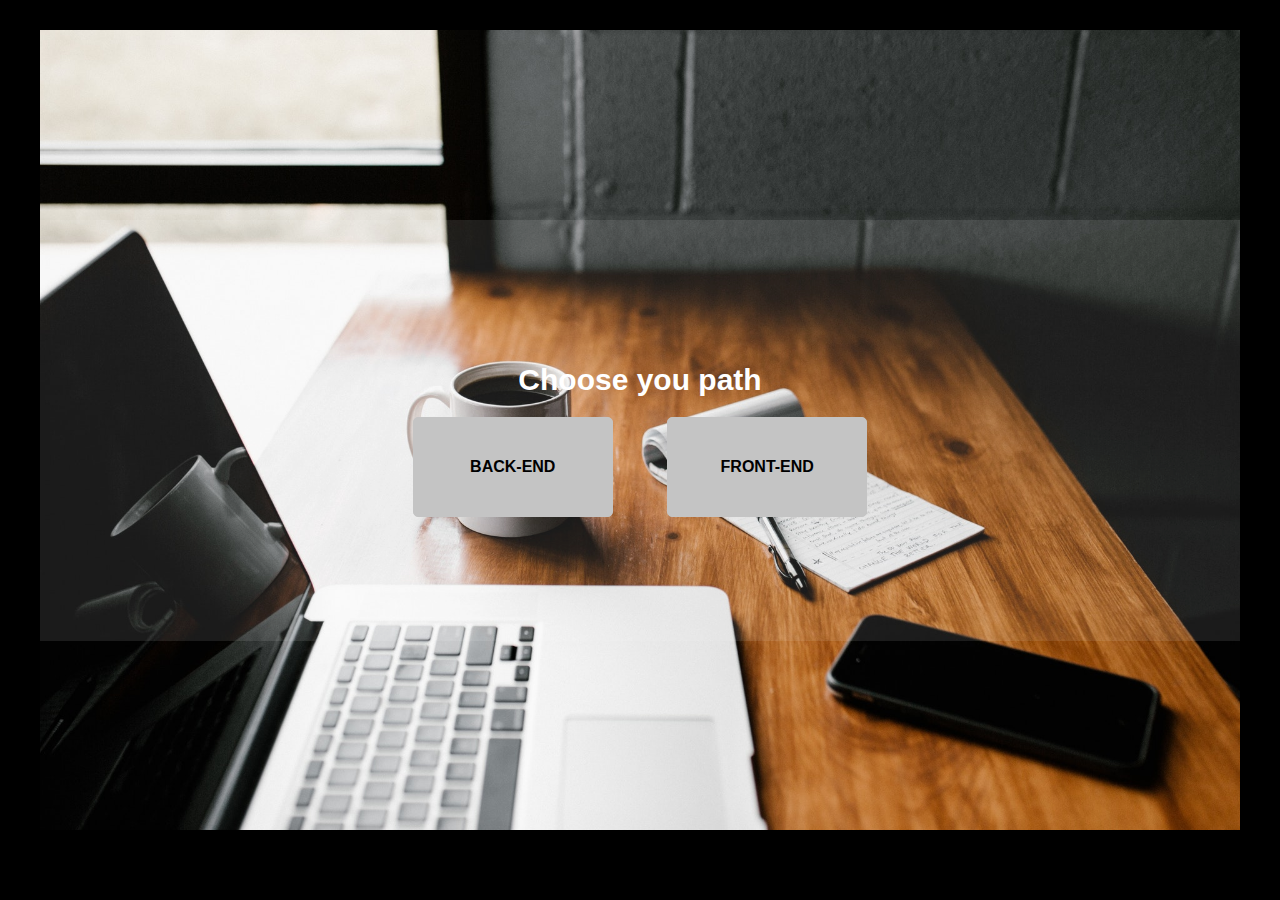
==== index.html @ aa5b25e4 "first commit - add page home" ====
<!DOCTYPE html>
<html lang="en">

<head>
    <meta charset="UTF-8">
    <meta http-equiv="X-UA-Compatible" content="IE=edge">
    <meta name="viewport" content="width=device-width, initial-scale=1.0">
    <link rel="stylesheet" href="css/index.css">
    <title>YourPath</title>
</head>

<body>
    <section class="container-home">
        <div class="container-opacity">
            <div>
                <h1>Choose you path</h1>
            </div>
            <div>
                <button class="button-home back-end" type="button">BACK-END</button>
                <button class="button-home front-end" type="button">FRONT-END</button>
            </div>
        </div>
    </section>
</body>

</html>
---- css/index.css ----
body {
    background-color: #000;
    margin: 0;
    font-family: Roboto, "Helvetica Neue", "Arial";
}

.container-home {
    display: flex;
    flex-direction: column;
    width: 1200px;
    height: 800px;
    margin: 30px auto 0;
    background-image: url(../imgs/home-page.jpg.jpg);
    background-position: center;
    background-repeat: no-repeat;
    background-size: cover;
}

.container-opacity {
    display: flex;
    flex-direction: column;
    justify-content: center;
    align-items: center;
    width: 100%;
    height: 421px;
    margin: auto 0;
    background-color: rgba(255,255,255,0.1);
}

.container-opacity div h1 {
    color: #fff;
    font-size: 30px;
    font-weight: bold;
}

.button-home {
    font-family: Roboto, "Helvetica Neue", "Arial";
    background-color: #c4c4c4;
    border: 1px solid #c4c4c4;
    border-radius: 5px;
    width: 200px;
    height: 100px;
    font-weight: bold;
    font-size: 16px;
}

.button-home.back-end {
    margin-right: 50px;
}

/* hover */
.button-home:hover {
    background-color: #a4a4a4;
    cursor: pointer;
}
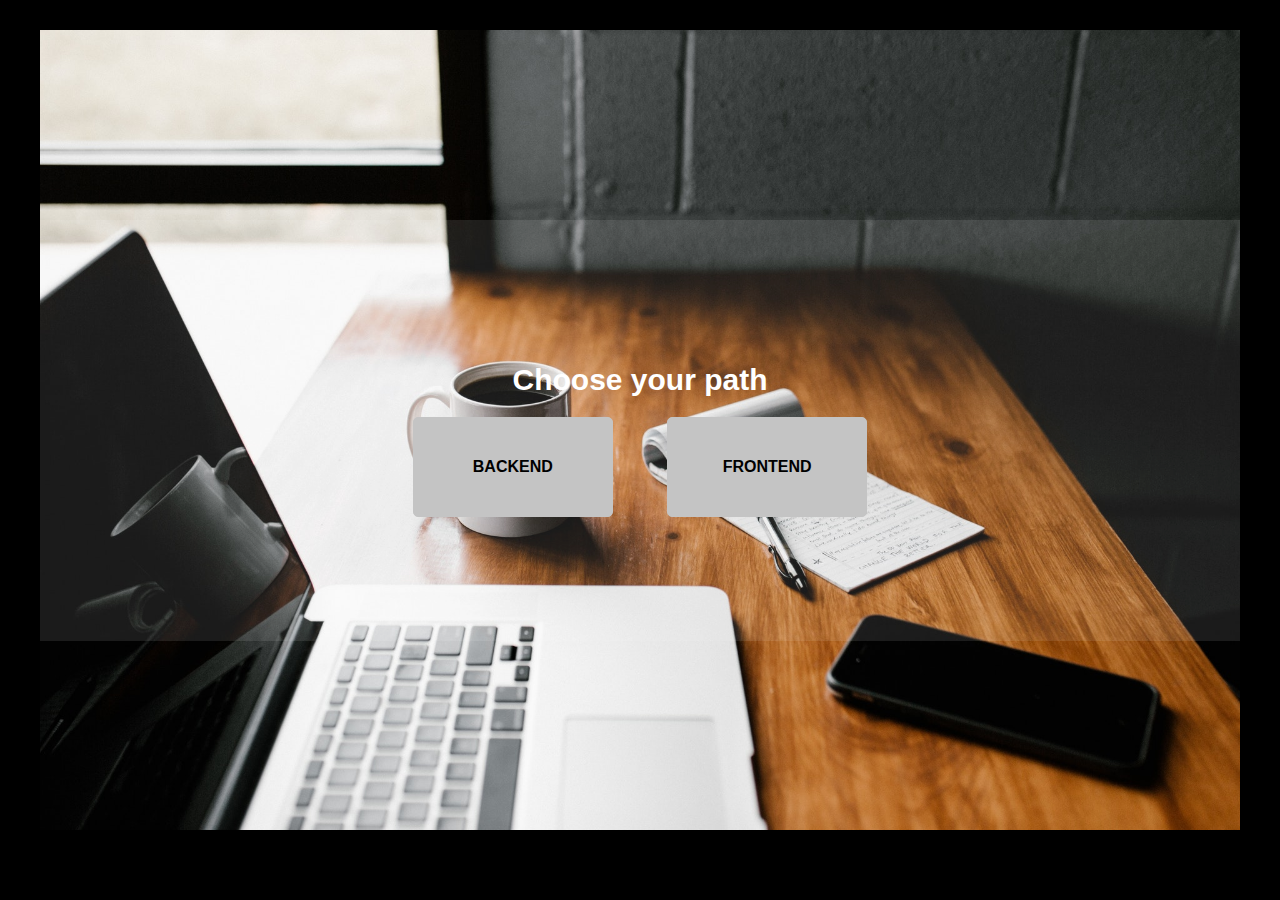
==== commit ae5c09b7: "implement front page #1" ====
--- a/index.html
+++ b/index.html
@@ -13,11 +13,11 @@
     <section class="container-home">
         <div class="container-opacity">
             <div>
-                <h1>Choose you path</h1>
+                <h1>Choose your path</h1>
             </div>
             <div>
-                <button class="button-home back-end" type="button">BACK-END</button>
-                <button class="button-home front-end" type="button">FRONT-END</button>
+                <button class="button-home back-end" type="button">BACKEND</button>
+                <button class="button-home front-end" type="button">FRONTEND</button>
             </div>
         </div>
     </section>
--- a/css/index.css
+++ b/css/index.css
@@ -1,5 +1,5 @@
 body {
-    background-color: #000;
+    background-color: #000000;
     margin: 0;
     font-family: Roboto, "Helvetica Neue", "Arial";
 }
